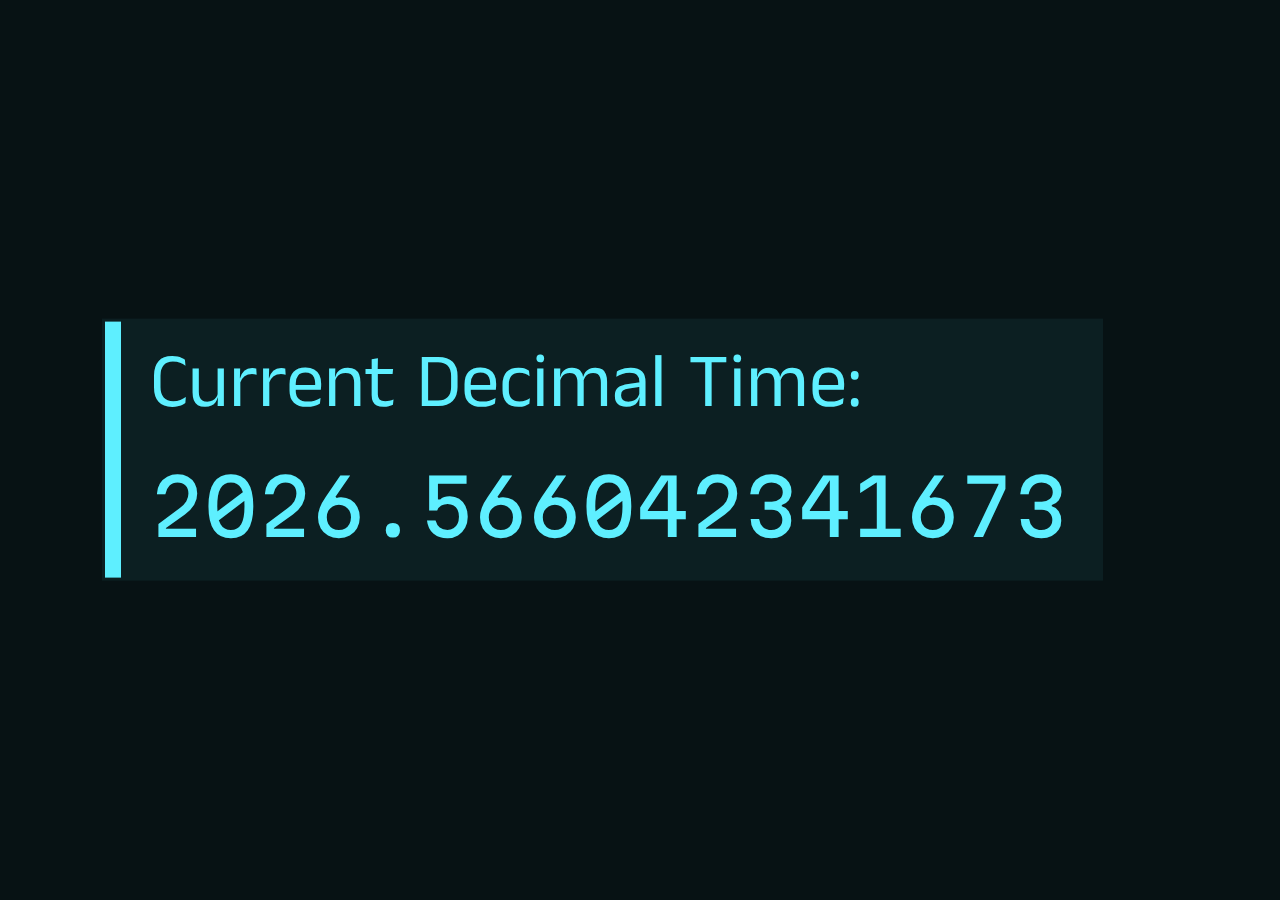
==== index.html @ d18b8241 "first commit" ====
<!DOCTYPE html>

<html>
  <head>
    <meta http-equiv="Content-Type" content="text/html; charset=UTF-8">
    <meta name="viewport" content="width=device-width">
    <link rel="stylesheet" href="style.css">
    <title>Decimal Year</title>
    
  </head>
  
  <body class="center" style="padding: 8vw;">
    <article>
      <section>
        <table>
          <tr>
            <td rowspan="2">
              <div class="square"></div>
            </td>
            <td>
              <p class="serif">Current Decimal Time:</p>
            </td>
          </tr>
          <tr>
            <td>
              <p class="mono" id="decimal_year"></p>
            </td>
          </tr>
        </table>
      </section>
    </article>
    <script src="script.js"></script>
  </body>
</html>
---- style.css ----
@import url('https://fonts.googleapis.com/css2?family=Anek+Gurmukhi:wght@300&family=Martian+Mono:wght@600&display=swap');

.serif {
    font-family: 'Anek Gurmukhi', sans-serif;
    transform: translateY(10%);
}

.mono {
    font-family: 'Martian Mono', monospace;
    transform: translateY(-10%);
}

.center {
    position: absolute;
    margin: 0;
    top: 50%;
    -ms-transform: translateY(-50%);
    transform: translateY(-50%);
}

.square {
    width: 1.2vw;
    height: 20vw;
    margin-right: 2vw;
    background-color: #5EEFFF;
}

table {
    background-color: #5eefff10;
    margin: 0;
    padding-right: 2.5vw;
}

table:hover {
    background-color: #5eefff20;
    transition-duration: 100ms;
}

body {
    background-color: #071214;
}

p {
    font-size: 6vw;
    margin: 0;
    text-align: left;
    color: #5EEFFF;
    /* bring your own prefixes */
}
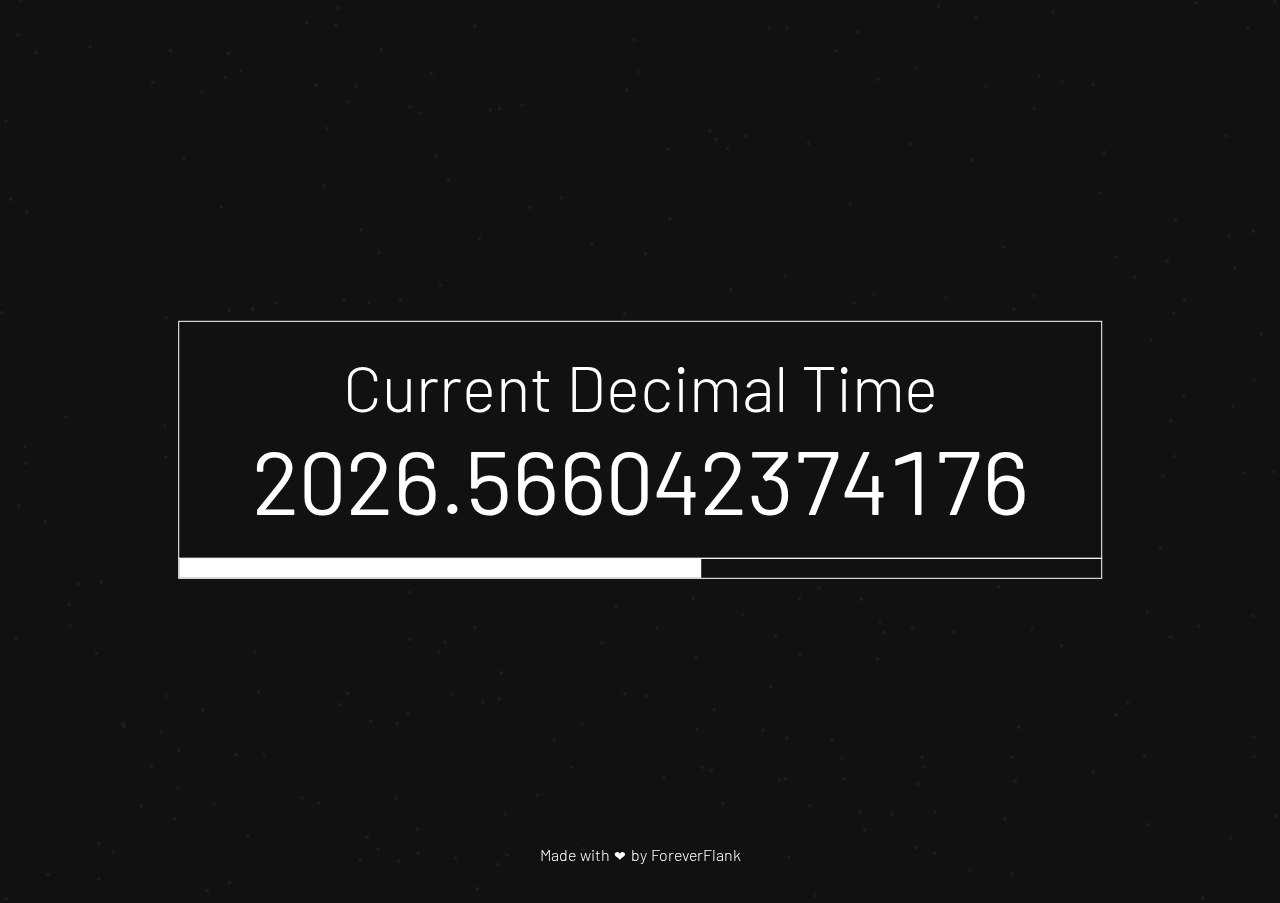
==== commit 0c0e2dfd: "progress bar and effects" ====
--- a/index.html
+++ b/index.html
@@ -1,34 +1,29 @@
 <!DOCTYPE html>
 
 <html>
-  <head>
-    <meta http-equiv="Content-Type" content="text/html; charset=UTF-8">
-    <meta name="viewport" content="width=device-width">
-    <link rel="stylesheet" href="style.css">
-    <title>Decimal Year</title>
-    
-  </head>
+
+<head>
+  <meta http-equiv="Content-Type" content="text/html; charset=UTF-8">
+  <meta name="viewport" content="width=device-width">
+  <link rel="stylesheet" href="style.css">
   
-  <body class="center" style="padding: 8vw;">
-    <article>
-      <section>
-        <table>
-          <tr>
-            <td rowspan="2">
-              <div class="square"></div>
-            </td>
-            <td>
-              <p class="serif">Current Decimal Time:</p>
-            </td>
-          </tr>
-          <tr>
-            <td>
-              <p class="mono" id="decimal_year"></p>
-            </td>
-          </tr>
-        </table>
-      </section>
-    </article>
-    <script src="script.js"></script>
-  </body>
+  <title>Decimal Year</title>
+
+</head>
+
+<body>
+  <canvas id="background"></canvas>
+  <div class="container-1">
+    <div class="border">
+      <p>Current Decimal Time</p>
+      <p id="decimal-year"></p>
+    </div>
+    <div class="bar-container">
+      <div class="bar" id="bar-year"></div>
+    </div>
+  </div>
+  <p class="ff">Made with <span class="heart">❤</span> by ForeverFlank</p>
+  <script src="script.js"></script>
+</body>
+
 </html>--- a/style.css
+++ b/style.css
@@ -1,49 +1,73 @@
-@import url('https://fonts.googleapis.com/css2?family=Anek+Gurmukhi:wght@300&family=Martian+Mono:wght@600&display=swap');
+@import url('https://fonts.googleapis.com/css2?family=Barlow:wght@300;400;700&display=swap');
 
-.serif {
-    font-family: 'Anek Gurmukhi', sans-serif;
-    transform: translateY(10%);
+* {
+    font-family: 'Barlow', sans-serif;
 }
 
-.mono {
-    font-family: 'Martian Mono', monospace;
-    transform: translateY(-10%);
-}
-
-.center {
-    position: absolute;
+html {
     margin: 0;
-    top: 50%;
-    -ms-transform: translateY(-50%);
-    transform: translateY(-50%);
-}
-
-.square {
-    width: 1.2vw;
-    height: 20vw;
-    margin-right: 2vw;
-    background-color: #5EEFFF;
-}
-
-table {
-    background-color: #5eefff10;
-    margin: 0;
-    padding-right: 2.5vw;
-}
-
-table:hover {
-    background-color: #5eefff20;
-    transition-duration: 100ms;
 }
 
 body {
-    background-color: #071214;
+    margin: 0;
+    background-color: #111;
+    height: 100vh;
+    overflow: hidden;
 }
 
 p {
-    font-size: 6vw;
+    font-size: 5vw;
+    font-weight: 300;
     margin: 0;
-    text-align: left;
-    color: #5EEFFF;
-    /* bring your own prefixes */
+    color: white;
+    text-align: center;
+}
+
+#decimal-year {
+    font-variant-numeric: tabular-nums;
+    font-size: 7vw;
+    font-weight: 400;
+}
+
+.border {
+    border: 1px solid white;
+    padding: 2vw 3.5vw;
+    width: 65vw;
+}
+
+.container-1 {
+    position: absolute;
+    top: 50%;
+    left: 50%;
+    transform: translate(-50%, -50%);
+    margin: auto;
+    background-color: #111;
+}
+
+.bar-container {
+    margin-top: -1px;
+    width: 72vw;
+    height: 1.5vw;
+    border: 1px solid white;
+}
+
+.bar {
+    display: block;
+    margin: 0;
+    background-color: white;
+    height: 1.5vw;
+}
+
+.ff {
+    position: absolute;
+    bottom: 3%;
+    left: 50%;
+    transform: translate(-50%, -50%);
+    font-size: 16px;
+    word-spacing: 1px;
+}
+
+.heart {
+    margin-right: 1px;
+    font-size: 14px;
 }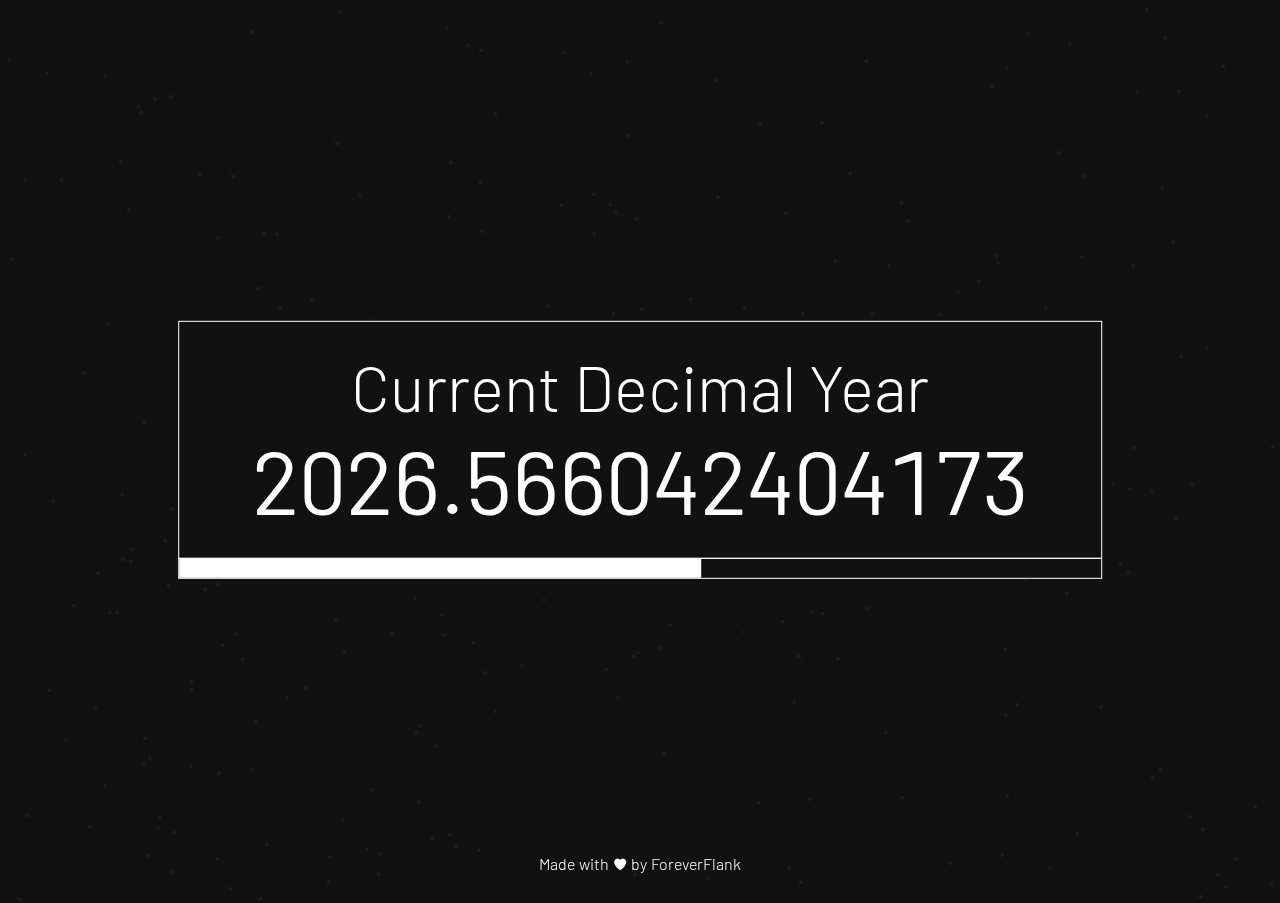
==== commit bbe97fb8: "heart" ====
--- a/index.html
+++ b/index.html
@@ -15,15 +15,20 @@
   <canvas id="background"></canvas>
   <div class="container-1">
     <div class="border">
-      <p>Current Decimal Time</p>
+      <p>Current Decimal Year</p>
       <p id="decimal-year"></p>
     </div>
     <div class="bar-container">
       <div class="bar" id="bar-year"></div>
     </div>
   </div>
-  <p class="ff">Made with <span class="heart">❤</span> by ForeverFlank</p>
-  <script src="script.js"></script>
+  <div class="ff">
+    <p>Made with</p>
+    <img class="heart" src="./heart.png" width="14" height="15">
+    <p>by ForeverFlank
+    </p>
+    <script src="script.js"></script>
+  </div>
 </body>
 
 </html>--- a/style.css
+++ b/style.css
@@ -59,15 +59,20 @@
 }
 
 .ff {
+    display: flex;
     position: absolute;
-    bottom: 3%;
+    bottom: 2%;
     left: 50%;
     transform: translate(-50%, -50%);
+}
+
+.ff p {
     font-size: 16px;
     word-spacing: 1px;
 }
 
 .heart {
-    margin-right: 1px;
-    font-size: 14px;
+    position: relative;
+    margin: 3.2px 4px 0px 4px;
+    filter: brightness(0) invert(1);
 }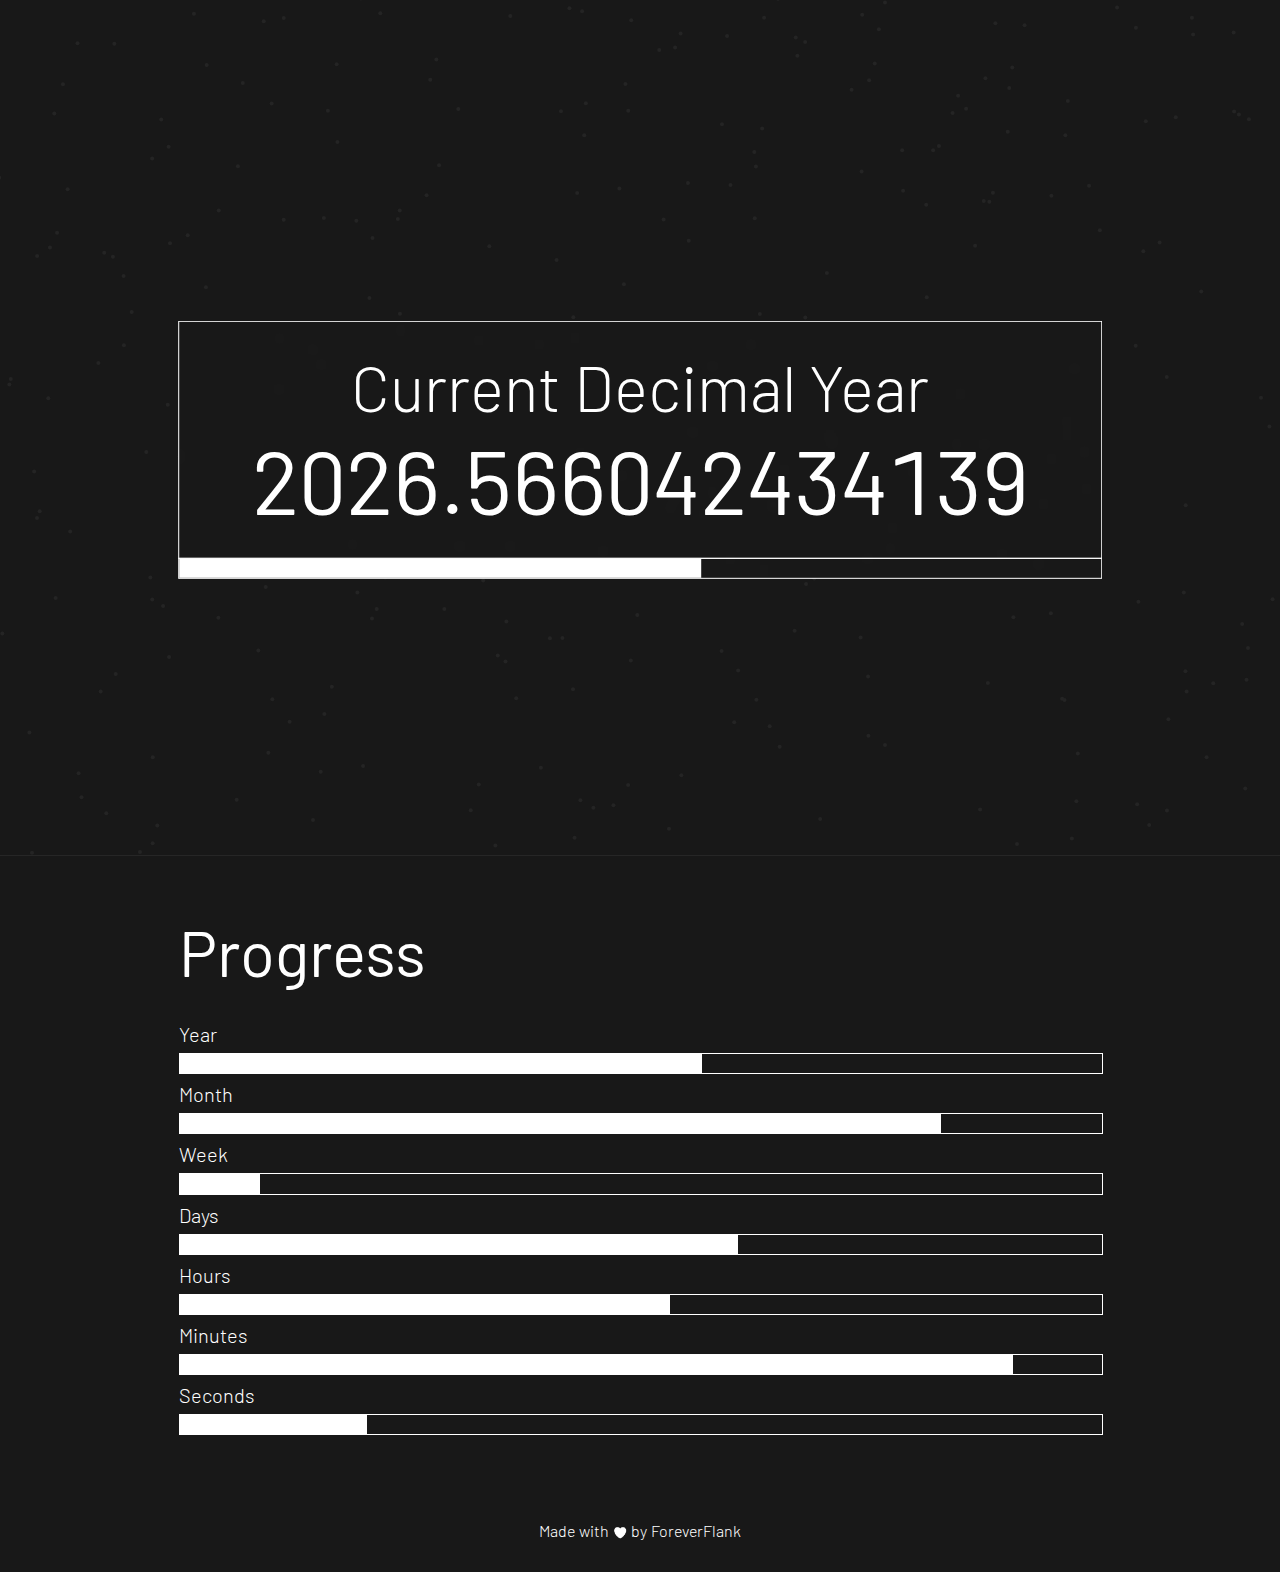
==== commit aeca5843: "more bars" ====
--- a/index.html
+++ b/index.html
@@ -22,13 +22,58 @@
       <div class="bar" id="bar-year"></div>
     </div>
   </div>
+  
+  <div style="margin: 6vh 14vw">
+    <p style="text-align: left; font-size: 5vw; font-weight: 400; margin: 0.5em 0;">Progress</p>
+    <div class="progress-container">
+      <!--div style="display: flex; justify-content: space-between;">
+        <p>Year</p>
+        </div-->
+      <p>Year</p>
+      <div class="bar-container">
+        <div class="bar" id="bar-bottom-year"></div>
+      </div>
+
+      <p>Month</p>
+      <div class="bar-container">
+        <div class="bar" id="bar-bottom-month"></div>
+      </div>
+
+      <p>Week</p>
+      <div class="bar-container">
+        <div class="bar" id="bar-bottom-week"></div>
+      </div>
+
+      <p>Days</p>
+      <div class="bar-container">
+        <div class="bar" id="bar-bottom-day"></div>
+      </div>
+
+      <p>Hours</p>
+      <div class="bar-container">
+        <div class="bar" id="bar-bottom-hour"></div>
+      </div>
+
+      <p>Minutes</p>
+      <div class="bar-container">
+        <div class="bar" id="bar-bottom-minute"></div>
+      </div>
+
+      <p>Seconds</p>
+      <div class="bar-container">
+        <div class="bar" id="bar-bottom-second"></div>
+      </div>
+    </div>
+  </div>
+
   <div class="ff">
     <p>Made with</p>
     <img class="heart" src="./heart.png" width="14" height="15">
     <p>by ForeverFlank
     </p>
-    <script src="script.js"></script>
   </div>
+  
 </body>
+<script src="script.js"></script>
 
 </html>--- a/style.css
+++ b/style.css
@@ -10,9 +10,9 @@
 
 body {
     margin: 0;
-    background-color: #111;
+    background-color: #181818;
     height: 100vh;
-    overflow: hidden;
+    overflow-x: hidden;
 }
 
 p {
@@ -21,6 +21,10 @@
     margin: 0;
     color: white;
     text-align: center;
+}
+
+#background {
+    border-bottom: 1px solid rgb(38, 38, 38);
 }
 
 #decimal-year {
@@ -41,7 +45,7 @@
     left: 50%;
     transform: translate(-50%, -50%);
     margin: auto;
-    background-color: #111;
+    backdrop-filter: blur(5px);
 }
 
 .bar-container {
@@ -59,11 +63,11 @@
 }
 
 .ff {
+    padding: 2em;
     display: flex;
     position: absolute;
-    bottom: 2%;
-    left: 50%;
-    transform: translate(-50%, -50%);
+    transform: translate(calc(-50% + 50vw));
+    overflow: visible;
 }
 
 .ff p {
@@ -75,4 +79,16 @@
     position: relative;
     margin: 3.2px 4px 0px 4px;
     filter: brightness(0) invert(1);
+}
+
+.progress-container {
+    display: flex;
+    flex-direction: column;
+    row-gap: 0.5em;
+    justify-content: center;
+}
+
+.progress-container p {
+    font-size: 1.25em;
+    text-align: left;
 }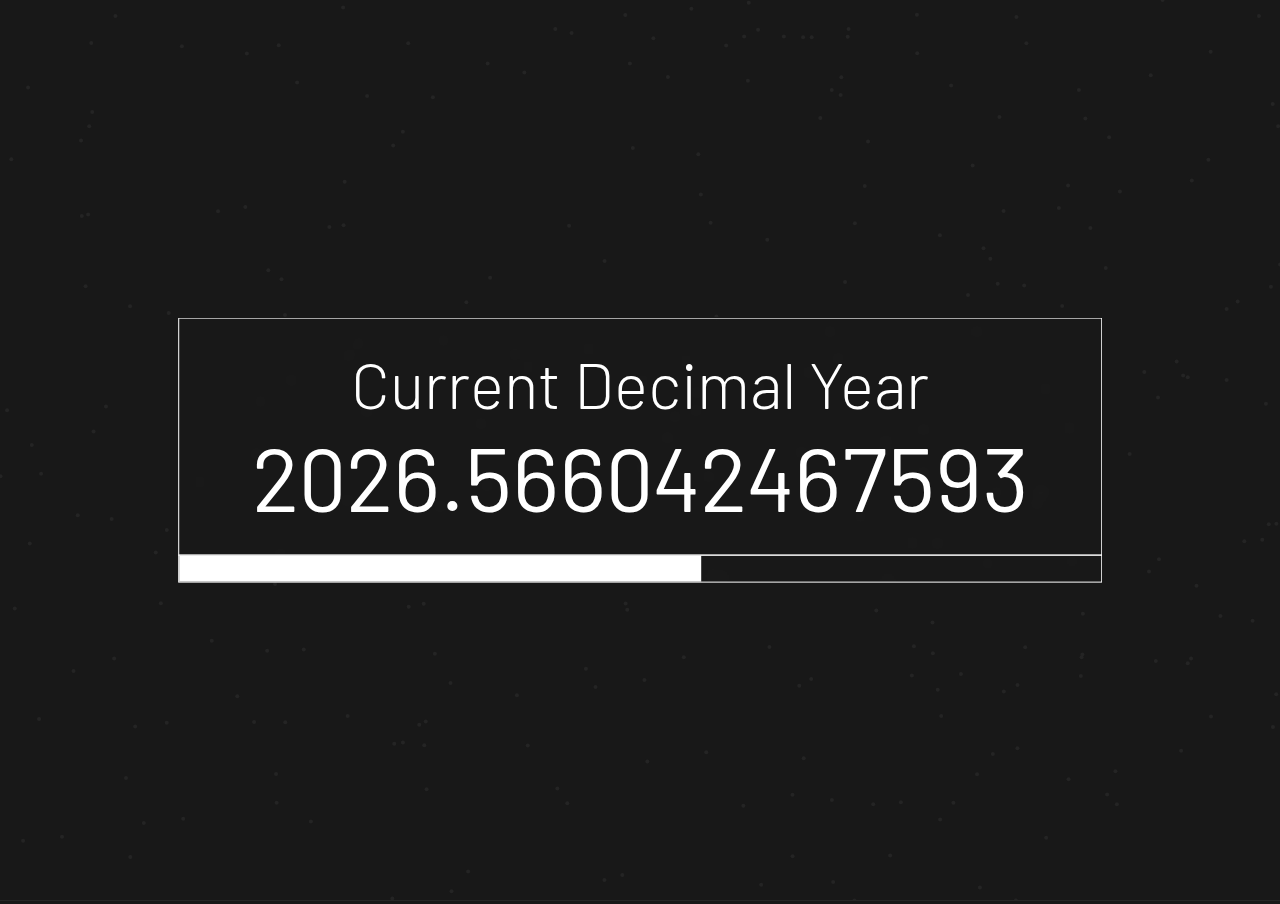
==== commit 86ef9966: "big update i'd say" ====
--- a/index.html
+++ b/index.html
@@ -6,74 +6,33 @@
   <meta http-equiv="Content-Type" content="text/html; charset=UTF-8">
   <meta name="viewport" content="width=device-width">
   <link rel="stylesheet" href="style.css">
-  
+
   <title>Decimal Year</title>
 
 </head>
 
-<body>
+<body style="overflow: hidden;">
   <canvas id="background"></canvas>
   <div class="container-1">
     <div class="border">
-      <p>Current Decimal Year</p>
+      <p style="font-size: 5vw;">Current Decimal Year</p>
       <p id="decimal-year"></p>
     </div>
-    <div class="bar-container">
-      <div class="bar" id="bar-year"></div>
+    <div class="large-bar-container">
+      <div class="large-bar" id="bar-year"></div>
     </div>
   </div>
   
-  <div style="margin: 6vh 14vw">
-    <p style="text-align: left; font-size: 5vw; font-weight: 400; margin: 0.5em 0;">Progress</p>
-    <div class="progress-container">
-      <!--div style="display: flex; justify-content: space-between;">
-        <p>Year</p>
-        </div-->
-      <p>Year</p>
-      <div class="bar-container">
-        <div class="bar" id="bar-bottom-year"></div>
-      </div>
-
-      <p>Month</p>
-      <div class="bar-container">
-        <div class="bar" id="bar-bottom-month"></div>
-      </div>
-
-      <p>Week</p>
-      <div class="bar-container">
-        <div class="bar" id="bar-bottom-week"></div>
-      </div>
-
-      <p>Days</p>
-      <div class="bar-container">
-        <div class="bar" id="bar-bottom-day"></div>
-      </div>
-
-      <p>Hours</p>
-      <div class="bar-container">
-        <div class="bar" id="bar-bottom-hour"></div>
-      </div>
-
-      <p>Minutes</p>
-      <div class="bar-container">
-        <div class="bar" id="bar-bottom-minute"></div>
-      </div>
-
-      <p>Seconds</p>
-      <div class="bar-container">
-        <div class="bar" id="bar-bottom-second"></div>
-      </div>
-    </div>
-  </div>
-
-  <div class="ff">
+  <button class="extras-button idle-hide" onclick="location.href='./extras'">Extras!</button>
+  <div class="ff idle-hide">
     <p>Made with</p>
     <img class="heart" src="./heart.png" width="14" height="15">
     <p>by ForeverFlank
     </p>
   </div>
-  
+
 </body>
-<script src="script.js"></script>
+<script src="background.js"></script>
+<script src="deciyear.js"></script>
 
 </html>--- a/style.css
+++ b/style.css
@@ -16,11 +16,11 @@
 }
 
 p {
-    font-size: 5vw;
     font-weight: 300;
     margin: 0;
     color: white;
     text-align: center;
+    font-variant-numeric: tabular-nums;
 }
 
 #background {
@@ -28,7 +28,6 @@
 }
 
 #decimal-year {
-    font-variant-numeric: tabular-nums;
     font-size: 7vw;
     font-weight: 400;
 }
@@ -48,26 +47,42 @@
     backdrop-filter: blur(5px);
 }
 
+.large-bar-container {
+    margin-top: -1px;
+    border: 1px solid white;
+    height: 2vw;
+}
+
 .bar-container {
     margin-top: -1px;
-    width: 72vw;
+    border: 1px solid white;
     height: 1.5vw;
-    border: 1px solid white;
+}
+
+.large-bar {
+    display: block;
+    margin: 0;
+    background-color: white;
+    height: 2vw;
 }
 
 .bar {
     display: block;
     margin: 0;
     background-color: white;
-    height: 1.5vw;
+    height: 1.5vw
 }
 
 .ff {
-    padding: 2em;
+    position: absolute;
+    bottom: 0;
+    width: 100vw;
+    padding: 2em 0;
     display: flex;
-    position: absolute;
-    transform: translate(calc(-50% + 50vw));
+    justify-content: center;
     overflow: visible;
+    text-align: center;
+    transition: 200ms;
 }
 
 .ff p {
@@ -81,14 +96,40 @@
     filter: brightness(0) invert(1);
 }
 
+.extras-button {
+    background-color: transparent;
+    font-size: 16px;
+    border: 1px solid white;
+    position: absolute;
+    padding: 0.5em 1em;
+    top: 1em;
+    right: 1em;
+    color: white;
+    backdrop-filter: blur(5px);
+    transition: 200ms;
+}
+
+.extras-button:hover {
+    background-color: white;
+    color: black;
+    transition: 200ms;
+}
+
 .progress-container {
+    display: flex;
+    flex-direction: row;
+    flex-wrap: wrap;
+    row-gap: 0.5em;
+    column-gap: 4vw;
+    padding-bottom: 0.75em;
+    justify-content: center;
+}
+
+.progress-container-block {
+    flex-grow: 1;
+    min-width: 200px;
     display: flex;
     flex-direction: column;
     row-gap: 0.5em;
-    justify-content: center;
-}
-
-.progress-container p {
-    font-size: 1.25em;
-    text-align: left;
+    font-size: 3vw;
 }